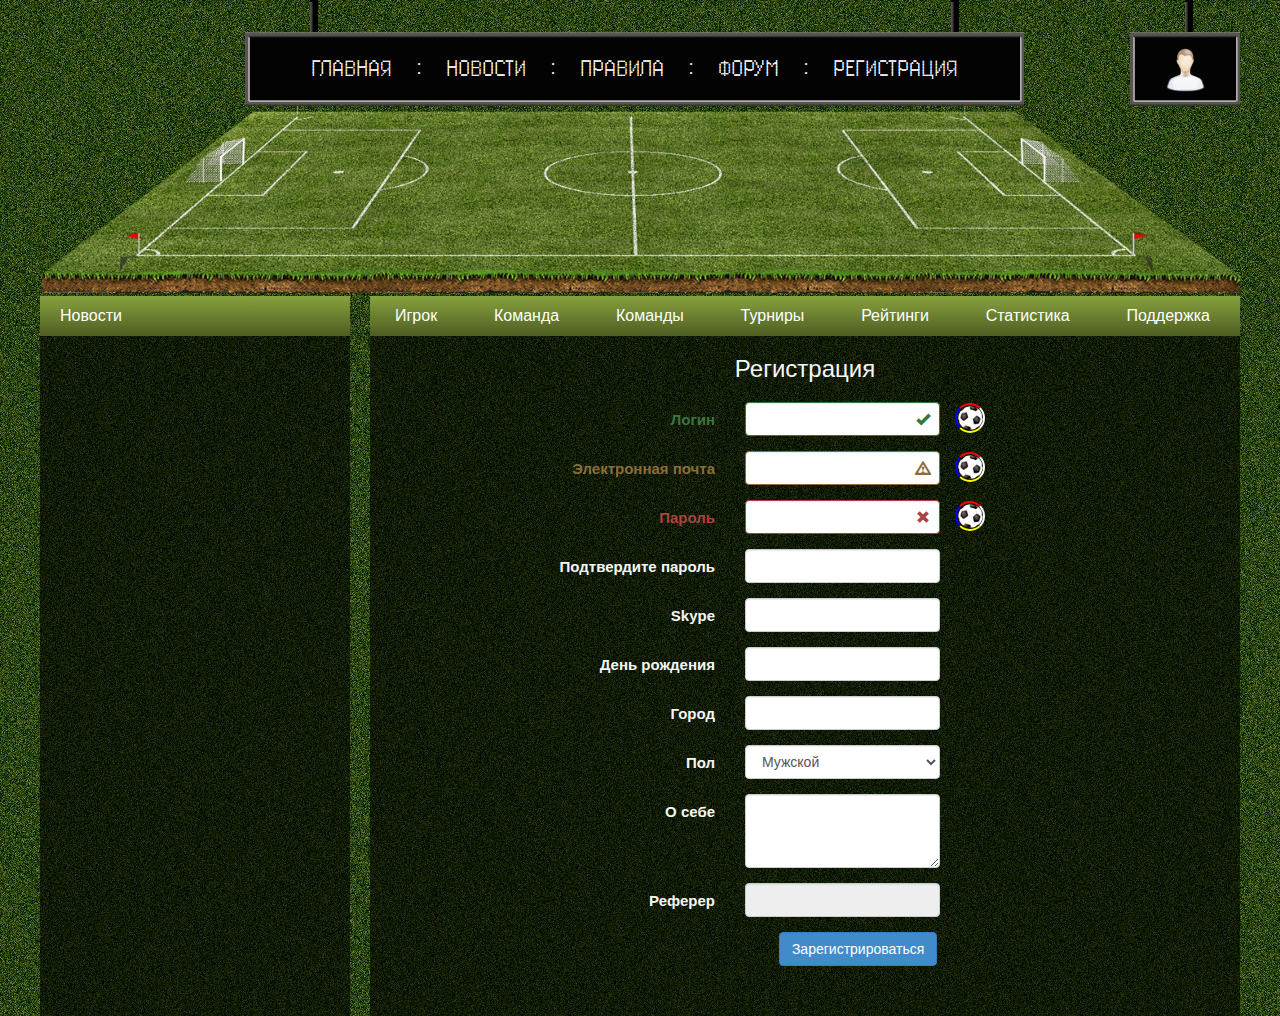
==== registration.html @ 7a2fbbb2 "create project" ====
<!DOCTYPE html>
<html>
<head>
	<meta charset="utf-8"/>
	<title></title>
	<link rel="stylesheet" href="all.css"/>
	<script type="application/javascript" src="js/jquery-1.11.0.min.js"></script>
	<script type="application/javascript" src="js/bootstrap.min.js"></script>
</head>
<body>

<section class="manager-wrapper">
	<header>
		<nav class="scoreboard">
			<ul>
				<li>ГЛАВНАЯ</li>
				<li>:</li>
				<li>НОВОСТИ</li>
				<li>:</li>
				<li>ПРАВИЛА</li>
				<li>:</li>
				<li>ФОРУМ</li>
				<li>:</li>
				<li>РЕГИСТРАЦИЯ</li>
			</ul>
		</nav>
		<div class="user-wrapper">
			<div class="user-icon"></div>
		</div>
		<div class="field"></div>
	</header>
<section class="content-wrapper">
<article class="left-content">
	<p class="title-block">Новости</p>
</article>
<article class="main-content">
<nav class="user-menu">
	<ul>
		<li>
			<a href="javascript: void(0)">Игрок</a>
			<ul>
				<li><a href="javascript: void(0)">Обзор</a></li>
				<li><a href="javascript: void(0)">Экипировка</a></li>
				<li><a href="javascript: void(0)">Подпункт №3</a></li>
			</ul>
		</li>
		<li>
			<a href="javascript: void(0)">Команда</a>
			<ul>
				<li><a href="javascript: void(0)">Состав</a></li>
				<li><a href="javascript: void(0)">Подпункт №2</a></li>
				<li><a href="javascript: void(0)">Подпункт №3</a></li>
				<li><a href="javascript: void(0)">Подпункт №4</a></li>
				<li><a href="javascript: void(0)">Подпункт №5</a></li>
			</ul>
		</li>
		<li>
			<a href="javascript: void(0)">Команды</a>
			<ul>
				<li><a href="javascript: void(0)">Подпункт №1</a></li>
				<li><a href="javascript: void(0)">Подпункт №2</a></li>
				<li><a href="javascript: void(0)">Подпункт №3</a></li>
			</ul>
		</li>
		<li>
			<a href="javascript: void(0)">Турниры</a>
			<ul>
				<li><a href="javascript: void(0)">Подпункт №1</a></li>
				<li><a href="javascript: void(0)">Подпункт №2</a></li>
				<li><a href="javascript: void(0)">Подпункт №3</a></li>
				<li><a href="javascript: void(0)">Подпункт №4</a></li>
				<li><a href="javascript: void(0)">Подпункт №5</a></li>
			</ul>
		</li>
		<li>
			<a href="javascript: void(0)">Рейтинги</a>
			<ul>
				<li><a href="javascript: void(0)">Подпункт №1</a></li>
				<li><a href="javascript: void(0)">Подпункт №2</a></li>
				<li><a href="javascript: void(0)">Подпункт №3</a></li>
				<li><a href="javascript: void(0)">Подпункт №4</a></li>
				<li><a href="javascript: void(0)">Подпункт №5</a></li>
			</ul>
		</li>
		<li>
			<a href="javascript: void(0)">Статистика</a>
		</li>
		<li>
			<a href="javascript: void(0)">Поддержка</a>
		</li>
	</ul>
</nav>

<div class="registrtion-view">
	<h3 class="title">Регистрация</h3>
	<div class="form-horizontal">
		<div class="form-group has-success has-feedback">
			<label for="inputLogin" class="col-sm-5 control-label">Логин</label>
			<div class="col-sm-3">
				<input type="text" class="form-control" id="inputLogin" >
				<span class="glyphicon glyphicon-ok form-control-feedback"></span>
			</div>
			<div class="col-sm-1 ball moving">
				<div class="area"></div>
			</div>
		</div>
		<div class="form-group has-warning has-feedback">
			<label for="inputEmail" class="col-sm-5 control-label">Электронная почта</label>
			<div class="col-sm-3">
				<input type="email" class="form-control" id="inputEmail" >
				<span class="glyphicon glyphicon-warning-sign form-control-feedback"></span>
			</div>
			<div class="col-sm-1 ball moving">
				<div class="area"></div>
			</div>
		</div>
		<div class="form-group has-error has-feedback">
			<label for="inputPassword" class="col-sm-5 control-label">Пароль</label>
			<div class="col-sm-3">
				<input type="password" class="form-control" id="inputPassword">
				<span class="glyphicon glyphicon-remove form-control-feedback"></span>
			</div>
			<div class="col-sm-1 ball moving">
				<div class="area"></div>
			</div>
		</div>
		<div class="form-group">
			<label for="inputPassword2" class="col-sm-5 control-label">Подтвердите пароль</label>
			<div class="col-sm-3">
				<input type="password" class="form-control" id="inputPassword2">
			</div>
		</div>
		<div class="form-group">
			<label for="inputSkype" class="col-sm-5 control-label">Skype</label>
			<div class="col-sm-3">
				<input type="text" class="form-control" id="inputSkype">
			</div>
		</div>
		<div class="form-group">
			<label for="inputBirth" class="col-sm-5 control-label">День рождения</label>
			<div class="col-sm-3">
				<input type="text" class="form-control" id="inputBirth">
			</div>
		</div>
		<div class="form-group">
			<label for="inputCity" class="col-sm-5 control-label">Город</label>
			<div class="col-sm-3">
				<input type="text" class="form-control" id="inputCity">
			</div>
		</div>
		<div class="form-group">
			<label class="col-sm-5 control-label">Пол</label>
			<div class="col-sm-3">
				<select class="form-control">
					<option>Мужской</option>
					<option>Женский</option>
				</select>
			</div>
		</div>
		<div class="form-group">
			<label for="inputAbout" class="col-sm-5 control-label">О себе</label>
			<div class="col-sm-3">
				<textarea class="form-control" rows="3" id="inputAbout"></textarea>
			</div>
		</div>
		<div class="form-group">
			<label for="inputRef" class="col-sm-5 control-label">Реферер</label>
			<div class="col-sm-3">
				<input type="text" class="form-control" id="inputRef" disabled>
			</div>
		</div>
		<button type="button" class="btn btn-primary">Зарегистрироваться</button>
	</div>
</div>
</article>
</section>
</section>
</body>
</html>
---- all.css ----
@import url("style/font.css");

@import url("style/bootstrap.css");
@import url("style/general.css");
@import url("style/screen_640.css");
@import url("style/screen_800.css");
@import url("style/screen_1024.css");
@import url("style/screen_1280.css");
@import url("style/moz-fix/mozilla.css");


@import url("style/registration/registration.css");
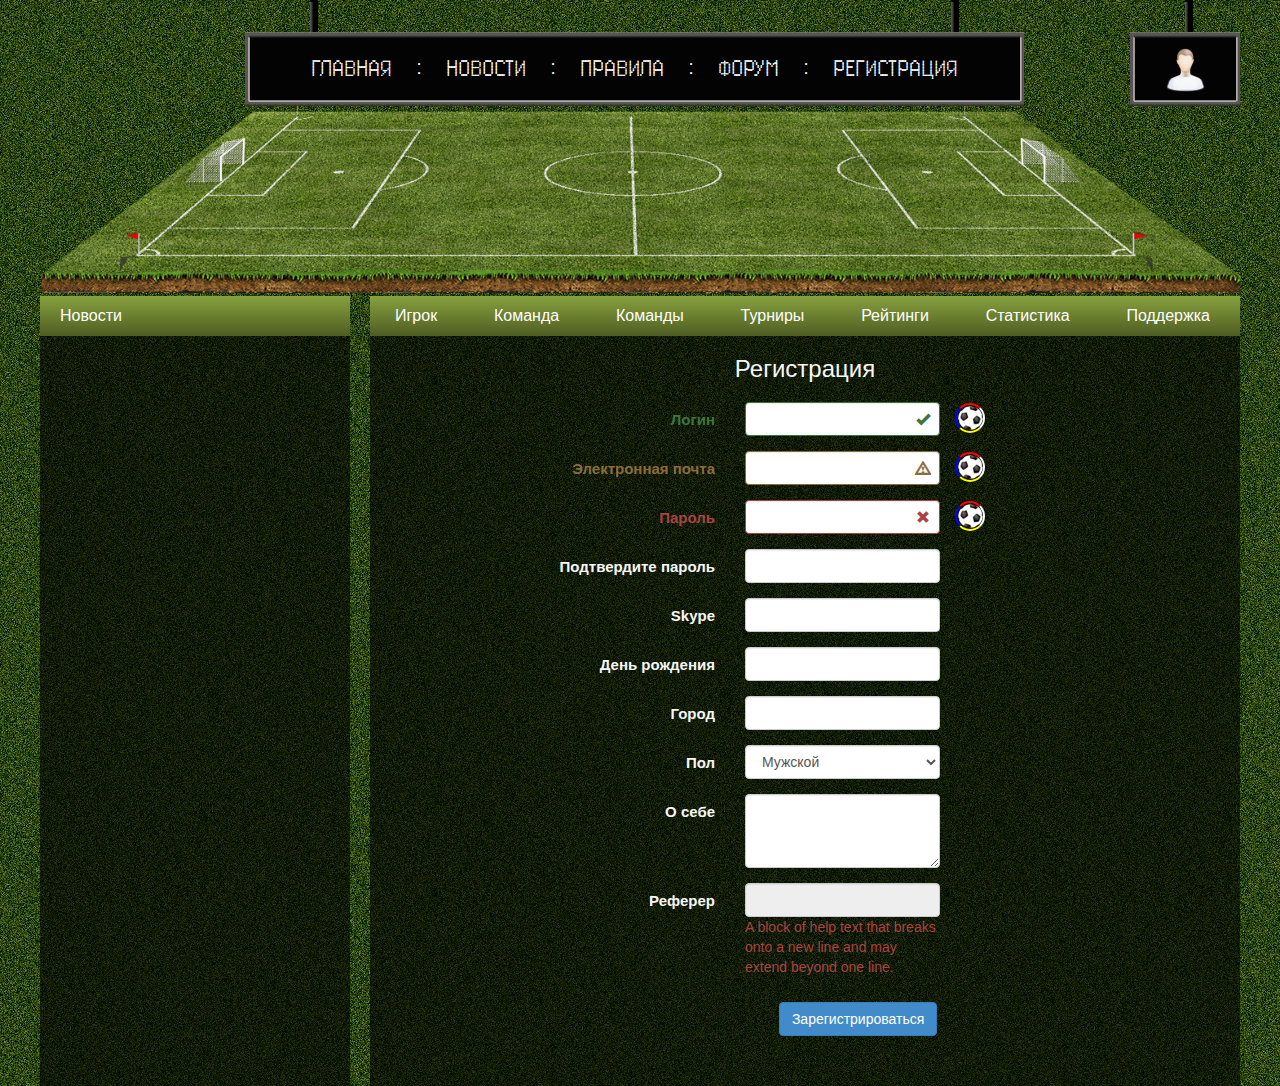
==== commit 4075a87f: "update create player" ====
--- a/registration.html
+++ b/registration.html
@@ -167,6 +167,7 @@
 			<label for="inputRef" class="col-sm-5 control-label">Реферер</label>
 			<div class="col-sm-3">
 				<input type="text" class="form-control" id="inputRef" disabled>
+				<p class="text-danger">A block of help text that breaks onto a new line and may extend beyond one line.</p>
 			</div>
 		</div>
 		<button type="button" class="btn btn-primary">Зарегистрироваться</button>
--- a/all.css
+++ b/all.css
@@ -9,4 +9,10 @@
 @import url("style/moz-fix/mozilla.css");
 
 
-@import url("style/registration/registration.css");+@import url("style/registration/registration.css");
+
+
+@import url("style/user-dialog.css");
+@import url("style/add-to-general-1.css");
+@import url("style/user-profile.css");
+@import url("style/createplayer/createplayer.css");
